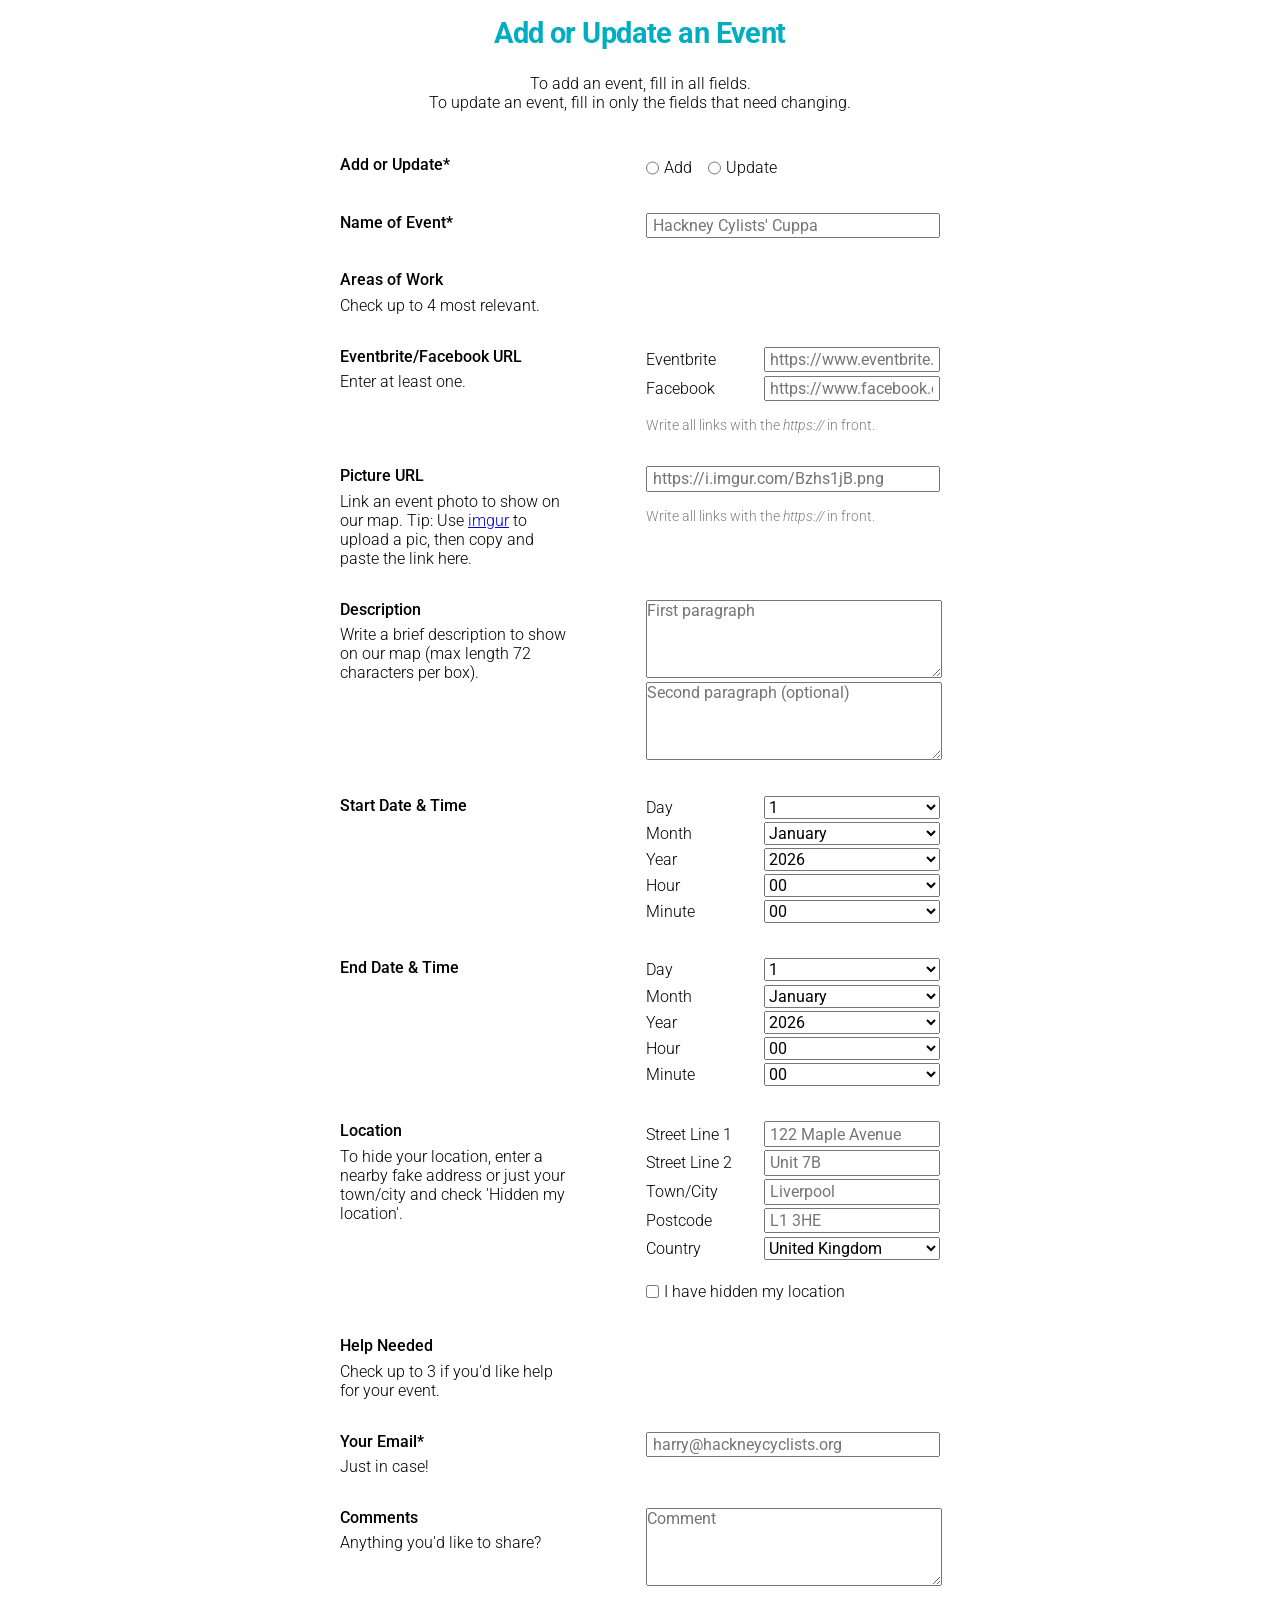
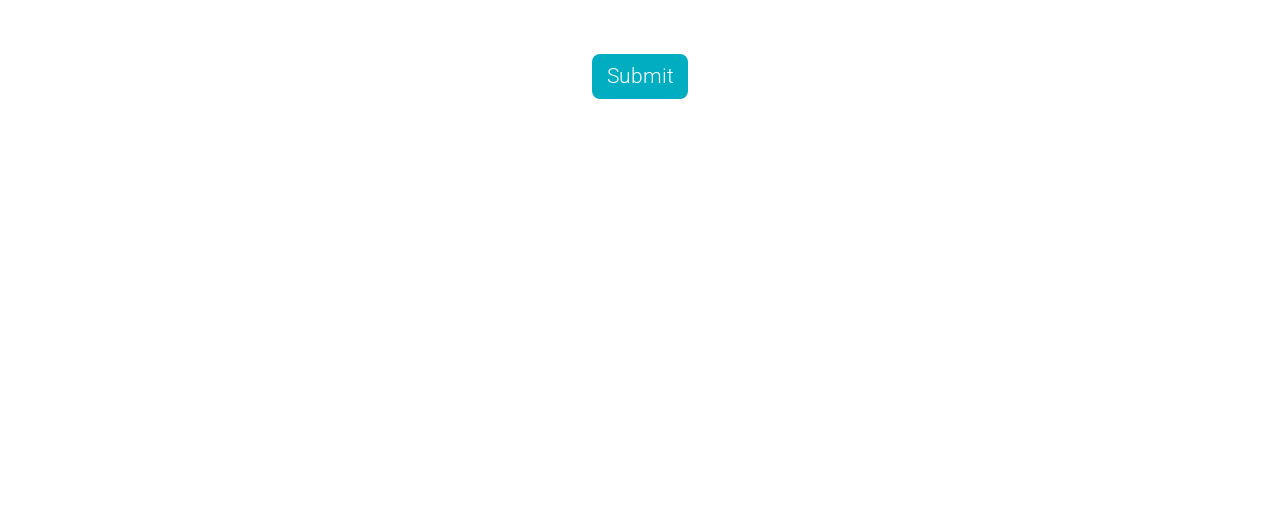
==== add-update/event.html @ c1981917 "Hello world" ====
<!DOCTYPE html>
<html>
<head>
	<meta charset="utf-8" />
	<title>Add/Update an Event</title>
	<meta name="viewport" content="initial-scale=1" />
	<link href="https://fonts.googleapis.com/css2?family=Roboto:wght@300;400;700&display=swap" rel="stylesheet">
	<link rel="stylesheet" href="form.css">
	<script src='https://npmcdn.com/csv2geojson@latest/csv2geojson.js'></script>
</head>
<body>
	<!-- <div id="back">Back to Map</div> -->
	<div id="main">

		<h1>Add or Update an Event</h1>
		<p id="top">
				To add an event, fill in all fields.</br>
				To update an event, fill in only the fields that need changing.
		</p>
		<!-- <ul>
			<li>To <span class="bold">add an organisation</span>, fill in this form with all applicable fields.</li>
			<li>To <span class="bold">update your organisation</span>, submit this form with only fields that need changing.</li>
		</ul> -->

	  <form name="submit-to-google-sheet">
			<input checked name="formtype" type="checkbox" value="events" style="display:none;">

			<div class="entry">
				<div class="question" id="qAction">
					<h3>Add or Update<span class="asterisk">*</span></h3>
				</div>
				<fieldset>
					<div class="field">
						<input type="radio" id="add" name="action" value="ADD">
						<label for="add">Add</label>
					</div>
					<div class="field">
						<input type="radio" id="update" name="action" value="UPDATE">
						<label for="update">Update</label>
					</div>
				</fieldset>
			</div>

			<div id="instruction"></div>

			<div class="entry">
				<div class="question" id="qOrgName">
					<h3>Name of Event<span class="asterisk">*</span></h3>
				</div>
				<input name="name" type="text" placeholder="Hackney Cylists' Cuppa" required>
			</div>

      <div class="entry">
        <div class="question" id="qWork">
          <h3>Areas of Work<span class="asterisk" style="display: none;">*</span></h3>
          <p>Check up to 4 most relevant.</p>
        </div>
        <fieldset id="fieldset1">
        </fieldset>
      </div>
      <input type="text" id="work" name="work" style="display: none;">



      <div class="entry">
        <div class="question" id="qSocials">
          <h3>Eventbrite/Facebook URL<span class="asterisk" style="display: none;">*</span></h3>
          <p>Enter at least one.</p>
        </div>
        <div class="multiple">
          <div class="pair">
            <label for="eventbrite">Eventbrite</label>
            <input name="eventbrite" type="url" placeholder="https://www.eventbrite.co.uk">
          </div>
          <div class="pair">
            <label for="facebook">Facebook</label>
            <input name="facebook" type="url" placeholder="https://www.facebook.com/HotDogs4Fun">
          </div>
          <p class="tip">Write all links with the <em>https://</em> in front.</p>
        </div>
      </div>


      <div class="entry">
				<div class="question" id="qPicture">
					<h3>Picture URL<span class="asterisk" style="display: none;">*</span></h3>
					<p>Link an event photo to show on our map. Tip: Use <a href="https://imgur.com/upload">imgur</a> to upload a pic, then copy and paste the link here.</p>
				</div>
				<div>
					<input name="picture" type="url" placeholder="https://i.imgur.com/Bzhs1jB.png" style="width: 100%;">
					<p class="tip">Write all links with the <em>https://</em> in front.</p>
				</div>
			</div>


      <div class="entry">
        <div class="question" id="qDescription">
          <h3>Description<span class="asterisk" style="display: none;">*</span></h3>
          <p>Write a brief description to show on our map (max length 72 characters per box).</p>
        </div>
        <div>
          <textarea rows = "4" cols = "40" maxlength="72" name = "description1" placeholder="First paragraph"></textarea>
          <textarea rows = "4" cols = "40" maxlength="72" name = "description2" placeholder="Second paragraph (optional)"></textarea>
        </div>
      </div>


      <div class="entry">
        <div class="question" id="qDate">
          <h3>Start Date &amp; Time<span class="asterisk" style="display: none;">*</span></h3>
        </div>
        <div class="multiple">
            <!-- <label for="start-day">Date</label>
            <div class="nativeDatePicker">
                <input type="date" id="bday" name="bday">
                <span class="validity"></span>
            </div> -->
          <div class="pair">
            <label for="day">Day</label>
            <select id="day" name="day">
            </select>
          </div>
          <div class="pair">
            <label for="month">Month</label>
            <select id="month" name="month">
              <option selected value="1">January</option>
              <option value="2">February</option>
              <option value="3">March</option>
              <option value="4">April</option>
              <option value="5">May</option>
              <option value="6">June</option>
              <option value="7">July</option>
              <option value="8">August</option>
              <option value="9">September</option>
              <option value="10">October</option>
              <option value="11">November</option>
              <option value="12">December</option>
            </select>
          </div>
          <div class="pair">
            <label for="year">Year </label>
            <select id="year" name="year">
            </select>
          </div>
          <div class="pair">
            <label for="hour">Hour</label>
            <select id="hour" name="hour">
              <option value="0">00</option>
              <option value="1">01</option>
              <option value="2">02</option>
              <option value="3">03</option>
              <option value="4">04</option>
              <option value="5">05</option>
              <option value="6">06</option>
              <option value="7">07</option>
              <option value="8">08</option>
              <option value="9">09</option>
              <option value="10">10</option>
              <option value="11">11</option>
              <option value="12">12</option>
              <option value="13">13</option>
              <option value="14">14</option>
              <option value="15">15</option>
              <option value="16">16</option>
              <option value="17">17</option>
              <option value="18">18</option>
              <option value="19">19</option>
              <option value="20">20</option>
              <option value="21">21</option>
              <option value="22">22</option>
              <option value="23">23</option>
            </select>
          </div>
          <div class="pair">
            <label for="minute">Minute</label>
            <select id="minute" name="minute">
              <option value="0">00</option>
              <option value="5">05</option>
              <option value="10">10</option>
              <option value="15">15</option>
              <option value="20">20</option>
              <option value="25">25</option>
              <option value="30">30</option>
              <option value="35">35</option>
              <option value="40">40</option>
              <option value="45">45</option>
              <option value="50">50</option>
              <option value="55">55</option>
            </select>
          </div>
        </div>
      </div>

      <div class="entry">
        <div class="question" id="qEndDate">
          <h3>End Date &amp; Time<span class="asterisk" style="display: none;">*</span></h3>
        </div>
        <div class="multiple">
            <!-- <label for="start-day">Date</label>
            <div class="nativeDatePicker">
                <input type="date" id="bday" name="bday">
                <span class="validity"></span>
            </div> -->
          <div class="pair">
            <label for="end-day">Day</label>
            <select id="end-day" name="end-day">
            </select>
          </div>
          <div class="pair">
            <label for="end-month">Month</label>
            <select id="end-month" name="end-month">
                <option selected value="1">January</option>
                <option value="2">February</option>
                <option value="3">March</option>
                <option value="4">April</option>
                <option value="5">May</option>
                <option value="6">June</option>
                <option value="7">July</option>
                <option value="8">August</option>
                <option value="9">September</option>
                <option value="10">October</option>
                <option value="11">November</option>
                <option value="12">December</option>
            </select>
          </div>
          <div class="pair">
            <label for="end-year">Year </label>
            <select id="end-year" name="end-year">
            </select>
          </div>
          <div class="pair">
            <label for="end-hour">Hour</label>
            <select id="end-hour" name="end-hour">
              <option value="0">00</option>
              <option value="1">01</option>
              <option value="2">02</option>
              <option value="3">03</option>
              <option value="4">04</option>
              <option value="5">05</option>
              <option value="6">06</option>
              <option value="7">07</option>
              <option value="8">08</option>
              <option value="9">09</option>
              <option value="10">10</option>
              <option value="11">11</option>
              <option value="12">12</option>
              <option value="13">13</option>
              <option value="14">14</option>
              <option value="15">15</option>
              <option value="16">16</option>
              <option value="17">17</option>
              <option value="18">18</option>
              <option value="19">19</option>
              <option value="20">20</option>
              <option value="21">21</option>
              <option value="22">22</option>
              <option value="23">23</option>
            </select>
          </div>
          <div class="pair">
            <label for="end-minute">Minute</label>
            <select id="end-minute" name="end-minute">
              <option value="0">00</option>
              <option value="5">05</option>
              <option value="10">10</option>
              <option value="15">15</option>
              <option value="20">20</option>
              <option value="25">25</option>
              <option value="30">30</option>
              <option value="35">35</option>
              <option value="40">40</option>
              <option value="45">45</option>
              <option value="50">50</option>
              <option value="55">55</option>
            </select>
          </div>
        </div>
      </div>

			<div class="entry">
				<div class="question" id="qLocation">
					<h3>Location<span class="asterisk" style="display: none;">*</span></h3>
					<p>
						To hide your location, enter a nearby fake address or just your town/city and check 'Hidden my location'.
					</p>
				</div>
				<div class="multiple">
					<div class="pair">
					<label for="street1">Street Line 1</label>
					<input name="street1" id="street1" type="text" placeholder="122 Maple Avenue">
					</div>
					<div class="pair">
					<label for="street2">Street Line 2</label>
					<input name="street2" id="street2" type="text" placeholder="Unit 7B">
				</div>
				<div class="pair">
					<label for="city">Town/City<span class="asterisk" style="display: none;">*</span></label>
					<input name="city" id="city" type="text" placeholder="Liverpool">
				</div>
				<div class="pair">
					<label for="post-code">Postcode</label>
					<input name="postcode" id="postcode" type="text" placeholder="L1 3HE">
				</div>
				<div class="pair">
					<label for="country">Country<span class="asterisk" style="display: none;">*</span></label>
					<select id="country" name="country">
					  <option value="GBR">United Kingdom</option>
					  <option value="AFG">Afghanistan</option>
					  <option value="ALA">Åland Islands</option>
					  <option value="ALB">Albania</option>
					  <option value="DZA">Algeria</option>
					  <option value="ASM">American Samoa</option>
					  <option value="AND">Andorra</option>
					  <option value="AGO">Angola</option>
					  <option value="AIA">Anguilla</option>
					  <option value="ATA">Antarctica</option>
					  <option value="ATG">Antigua and Barbuda</option>
					  <option value="ARG">Argentina</option>
					  <option value="ARM">Armenia</option>
					  <option value="ABW">Aruba</option>
					  <option value="AUS">Australia</option>
					  <option value="AUT">Austria</option>
					  <option value="AZE">Azerbaijan</option>
					  <option value="BHS">Bahamas</option>
					  <option value="BHR">Bahrain</option>
					  <option value="BGD">Bangladesh</option>
					  <option value="BRB">Barbados</option>
					  <option value="BLR">Belarus</option>
					  <option value="BEL">Belgium</option>
					  <option value="BLZ">Belize</option>
					  <option value="BEN">Benin</option>
					  <option value="BMU">Bermuda</option>
					  <option value="BTN">Bhutan</option>
					  <option value="BOL">Bolivia, Plurinational State of</option>
					  <option value="BES">Bonaire, Sint Eustatius and Saba</option>
					  <option value="BIH">Bosnia and Herzegovina</option>
					  <option value="BWA">Botswana</option>
					  <option value="BVT">Bouvet Island</option>
					  <option value="BRA">Brazil</option>
					  <option value="IOT">British Indian Ocean Territory</option>
					  <option value="BRN">Brunei Darussalam</option>
					  <option value="BGR">Bulgaria</option>
					  <option value="BFA">Burkina Faso</option>
					  <option value="BDI">Burundi</option>
					  <option value="KHM">Cambodia</option>
					  <option value="CMR">Cameroon</option>
					  <option value="CAN">Canada</option>
					  <option value="CPV">Cape Verde</option>
					  <option value="CYM">Cayman Islands</option>
					  <option value="CAF">Central African Republic</option>
					  <option value="TCD">Chad</option>
					  <option value="CHL">Chile</option>
					  <option value="CHN">China</option>
					  <option value="CXR">Christmas Island</option>
					  <option value="CCK">Cocos (Keeling) Islands</option>
					  <option value="COL">Colombia</option>
					  <option value="COM">Comoros</option>
					  <option value="COG">Congo</option>
					  <option value="COD">Congo, the Democratic Republic of the</option>
					  <option value="COK">Cook Islands</option>
					  <option value="CRI">Costa Rica</option>
					  <option value="CIV">Côte d'Ivoire</option>
					  <option value="HRV">Croatia</option>
					  <option value="CUB">Cuba</option>
					  <option value="CUW">Curaçao</option>
					  <option value="CYP">Cyprus</option>
					  <option value="CZE">Czech Republic</option>
					  <option value="DNK">Denmark</option>
					  <option value="DJI">Djibouti</option>
					  <option value="DMA">Dominica</option>
					  <option value="DOM">Dominican Republic</option>
					  <option value="ECU">Ecuador</option>
					  <option value="EGY">Egypt</option>
					  <option value="SLV">El Salvador</option>
					  <option value="GNQ">Equatorial Guinea</option>
					  <option value="ERI">Eritrea</option>
					  <option value="EST">Estonia</option>
					  <option value="ETH">Ethiopia</option>
					  <option value="FLK">Falkland Islands (Malvinas)</option>
					  <option value="FRO">Faroe Islands</option>
					  <option value="FJI">Fiji</option>
					  <option value="FIN">Finland</option>
					  <option value="FRA">France</option>
					  <option value="GUF">French Guiana</option>
					  <option value="PYF">French Polynesia</option>
					  <option value="ATF">French Southern Territories</option>
					  <option value="GAB">Gabon</option>
					  <option value="GMB">Gambia</option>
					  <option value="GEO">Georgia</option>
					  <option value="DEU">Germany</option>
					  <option value="GHA">Ghana</option>
					  <option value="GIB">Gibraltar</option>
					  <option value="GRC">Greece</option>
					  <option value="GRL">Greenland</option>
					  <option value="GRD">Grenada</option>
					  <option value="GLP">Guadeloupe</option>
					  <option value="GUM">Guam</option>
					  <option value="GTM">Guatemala</option>
					  <option value="GGY">Guernsey</option>
					  <option value="GIN">Guinea</option>
					  <option value="GNB">Guinea-Bissau</option>
					  <option value="GUY">Guyana</option>
					  <option value="HTI">Haiti</option>
					  <option value="HMD">Heard Island and McDonald Islands</option>
					  <option value="VAT">Holy See (Vatican City State)</option>
					  <option value="HND">Honduras</option>
					  <option value="HKG">Hong Kong</option>
					  <option value="HUN">Hungary</option>
					  <option value="ISL">Iceland</option>
					  <option value="IND">India</option>
					  <option value="IDN">Indonesia</option>
					  <option value="IRN">Iran, Islamic Republic of</option>
					  <option value="IRQ">Iraq</option>
					  <option value="IRL">Ireland</option>
					  <option value="IMN">Isle of Man</option>
					  <option value="ISR">Israel</option>
					  <option value="ITA">Italy</option>
					  <option value="JAM">Jamaica</option>
					  <option value="JPN">Japan</option>
					  <option value="JEY">Jersey</option>
					  <option value="JOR">Jordan</option>
					  <option value="KAZ">Kazakhstan</option>
					  <option value="KEN">Kenya</option>
					  <option value="KIR">Kiribati</option>
					  <option value="PRK">Korea, Democratic People's Republic of</option>
					  <option value="KOR">Korea, Republic of</option>
					  <option value="KWT">Kuwait</option>
					  <option value="KGZ">Kyrgyzstan</option>
					  <option value="LAO">Lao People's Democratic Republic</option>
					  <option value="LVA">Latvia</option>
					  <option value="LBN">Lebanon</option>
					  <option value="LSO">Lesotho</option>
					  <option value="LBR">Liberia</option>
					  <option value="LBY">Libya</option>
					  <option value="LIE">Liechtenstein</option>
					  <option value="LTU">Lithuania</option>
					  <option value="LUX">Luxembourg</option>
					  <option value="MAC">Macao</option>
					  <option value="MKD">Macedonia, the former Yugoslav Republic of</option>
					  <option value="MDG">Madagascar</option>
					  <option value="MWI">Malawi</option>
					  <option value="MYS">Malaysia</option>
					  <option value="MDV">Maldives</option>
					  <option value="MLI">Mali</option>
					  <option value="MLT">Malta</option>
					  <option value="MHL">Marshall Islands</option>
					  <option value="MTQ">Martinique</option>
					  <option value="MRT">Mauritania</option>
					  <option value="MUS">Mauritius</option>
					  <option value="MYT">Mayotte</option>
					  <option value="MEX">Mexico</option>
					  <option value="FSM">Micronesia, Federated States of</option>
					  <option value="MDA">Moldova, Republic of</option>
					  <option value="MCO">Monaco</option>
					  <option value="MNG">Mongolia</option>
					  <option value="MNE">Montenegro</option>
					  <option value="MSR">Montserrat</option>
					  <option value="MAR">Morocco</option>
					  <option value="MOZ">Mozambique</option>
					  <option value="MMR">Myanmar</option>
					  <option value="NAM">Namibia</option>
					  <option value="NRU">Nauru</option>
					  <option value="NPL">Nepal</option>
					  <option value="NLD">Netherlands</option>
					  <option value="NCL">New Caledonia</option>
					  <option value="NZL">New Zealand</option>
					  <option value="NIC">Nicaragua</option>
					  <option value="NER">Niger</option>
					  <option value="NGA">Nigeria</option>
					  <option value="NIU">Niue</option>
					  <option value="NFK">Norfolk Island</option>
					  <option value="MNP">Northern Mariana Islands</option>
					  <option value="NOR">Norway</option>
					  <option value="OMN">Oman</option>
					  <option value="PAK">Pakistan</option>
					  <option value="PLW">Palau</option>
					  <option value="PSE">Palestinian Territory, Occupied</option>
					  <option value="PAN">Panama</option>
					  <option value="PNG">Papua New Guinea</option>
					  <option value="PRY">Paraguay</option>
					  <option value="PER">Peru</option>
					  <option value="PHL">Philippines</option>
					  <option value="PCN">Pitcairn</option>
					  <option value="POL">Poland</option>
					  <option value="PRT">Portugal</option>
					  <option value="PRI">Puerto Rico</option>
					  <option value="QAT">Qatar</option>
					  <option value="REU">Réunion</option>
					  <option value="ROU">Romania</option>
					  <option value="RUS">Russian Federation</option>
					  <option value="RWA">Rwanda</option>
					  <option value="BLM">Saint Barthélemy</option>
					  <option value="SHN">Saint Helena, Ascension and Tristan da Cunha</option>
					  <option value="KNA">Saint Kitts and Nevis</option>
					  <option value="LCA">Saint Lucia</option>
					  <option value="MAF">Saint Martin (French part)</option>
					  <option value="SPM">Saint Pierre and Miquelon</option>
					  <option value="VCT">Saint Vincent and the Grenadines</option>
					  <option value="WSM">Samoa</option>
					  <option value="SMR">San Marino</option>
					  <option value="STP">Sao Tome and Principe</option>
					  <option value="SAU">Saudi Arabia</option>
					  <option value="SEN">Senegal</option>
					  <option value="SRB">Serbia</option>
					  <option value="SYC">Seychelles</option>
					  <option value="SLE">Sierra Leone</option>
					  <option value="SGP">Singapore</option>
					  <option value="SXM">Sint Maarten (Dutch part)</option>
					  <option value="SVK">Slovakia</option>
					  <option value="SVN">Slovenia</option>
					  <option value="SLB">Solomon Islands</option>
					  <option value="SOM">Somalia</option>
					  <option value="ZAF">South Africa</option>
					  <option value="SGS">South Georgia and the South Sandwich Islands</option>
					  <option value="SSD">South Sudan</option>
					  <option value="ESP">Spain</option>
					  <option value="LKA">Sri Lanka</option>
					  <option value="SDN">Sudan</option>
					  <option value="SUR">Suriname</option>
					  <option value="SJM">Svalbard and Jan Mayen</option>
					  <option value="SWZ">Swaziland</option>
					  <option value="SWE">Sweden</option>
					  <option value="CHE">Switzerland</option>
					  <option value="SYR">Syrian Arab Republic</option>
					  <option value="TWN">Taiwan, Province of China</option>
					  <option value="TJK">Tajikistan</option>
					  <option value="TZA">Tanzania, United Republic of</option>
					  <option value="THA">Thailand</option>
					  <option value="TLS">Timor-Leste</option>
					  <option value="TGO">Togo</option>
					  <option value="TKL">Tokelau</option>
					  <option value="TON">Tonga</option>
					  <option value="TTO">Trinidad and Tobago</option>
					  <option value="TUN">Tunisia</option>
					  <option value="TUR">Turkey</option>
					  <option value="TKM">Turkmenistan</option>
					  <option value="TCA">Turks and Caicos Islands</option>
					  <option value="TUV">Tuvalu</option>
					  <option value="UGA">Uganda</option>
					  <option value="UKR">Ukraine</option>
					  <option value="ARE">United Arab Emirates</option>
					  <option value="USA">United States</option>
					  <option value="UMI">United States Minor Outlying Islands</option>
					  <option value="URY">Uruguay</option>
					  <option value="UZB">Uzbekistan</option>
					  <option value="VUT">Vanuatu</option>
					  <option value="VEN">Venezuela, Bolivarian Republic of</option>
					  <option value="VNM">Viet Nam</option>
					  <option value="VGB">Virgin Islands, British</option>
					  <option value="VIR">Virgin Islands, U.S.</option>
					  <option value="WLF">Wallis and Futuna</option>
					  <option value="ESH">Western Sahara</option>
					  <option value="YEM">Yemen</option>
					  <option value="ZMB">Zambia</option>
					  <option value="ZWE">Zimbabwe</option>
					</select>
				</div>
					<div class="field left-field">
						<input type="checkbox" name="obscured" id="obscured" value="true">
						<label for="obscured">I have hidden my location</label>
					</div>
				</div>
			</div>

			<div class="entry">
				<div class="question" id="qHelp">
					<h3>Help Needed<span class="asterisk"></span></h3>
					<p>Check up to 3 if you'd like help for your event.</p>
				</div>
				<div>
					<fieldset id="fieldset2">
					</fieldset>
				</div>
			</div>
			<input type="text" id="help" name="help" style="display: none;">

			<div class="entry">
				<div class="question" id="qEmail">
					<h3>Your Email<span class="asterisk">*</span></h3>
					<p>Just in case!</p>
				</div>
				<input name="email" type="email" placeholder="harry@hackneycyclists.org" required>
			</div>


      <div class="entry">
        <div class="question" id="qComments">
          <h3>Comments<span class="asterisk" style="display: none;"></span></h3>
          <p>Anything you'd like to share?</p>
        </div>
        <div>
          <textarea rows = "4" cols = "40" name = "comments" placeholder="Comment"></textarea>
        </div>
      </div>

			<input type="hidden" id="start" name="start">
			<input type="hidden" id="end" name="end">
			<input type="hidden" name="picture-check">

			<button type="submit">Submit</button>
	  </form>
		<div id="response">
		</div>
	</div>
	</div>
	<script src="dates.js"></script>
	<script src="form.js"></script>
  <script>
		function consolidate(fieldsetID, headerName) {
			let consolidated = [];
			let inputs = Array.from(document.getElementById(fieldsetID).getElementsByTagName("input"));
			inputs.forEach(input => {
				if (input.checked) {
					consolidated.push(input.value);
				}
			});
			document.getElementById(headerName).value = consolidated.join(",");
		}

		function formatDate(input, year, month, day, hour, minute) {
			let array = [document.getElementById(year).value, document.getElementById(month).value, document.getElementById(day).value,
				document.getElementById(hour).value, document.getElementById(minute).value];
			let string = array.join("-");
			if (string === "2021-1-1-0-0") {
				document.getElementById(input).value = "";
			} else {
				document.getElementById(input).value = string
			}
		}

		const scriptURL = "https://script.google.com/macros/s/AKfycbwLiIY5fGSuEVyQRyPQxhRR7cR4e9idWmRy499uDbfZshq-Mc9i1jKHjw/exec";
    const form = document.forms['submit-to-google-sheet'];

    form.addEventListener('submit', e => {
      e.preventDefault();
			document.getElementsByTagName("button")[0].innerText = "Sending...";
			document.getElementsByTagName("button")[0].disabled = true;
			document.getElementById("response").style.display = "block";
			document.getElementById("response").innerText = "Please wait for our confirmation."

			consolidate("fieldset1", "work");
			consolidate("fieldset2", "help");
			formatDate("start", "year", "month", "day", "hour", "minute");
			formatDate("end", "end-year", "end-month", "end-day", "end-hour", "end-minute");

			checkChange();

			fetch(scriptURL, {method: 'POST', body: new FormData(form)})
      .then(response => {
				console.log('Success!', response);
				form.style.display = "none";
				document.getElementById("response").innerText = "Success! Your submission has been received."
			}).catch(error => {
				console.error('Error: ', error);
				document.getElementsByTagName("button")[0].disabled = false;
				document.getElementsByTagName("button")[0].innerText = "Send";
				document.getElementById("response").innerText = "Oops! Something went wrong - please try again. If this issue persists, please contact us at info@groundswell.world"
			});

    });
  </script>
</body>
---- add-update/form.css ----
:root {
  --grey: #a8a8a8;
  --shade: #92d2d6;
  --sharp: #00adc1;
  --darker: #324b4d;
  --background: rgba(248, 245, 241, 0.6);
}

* {
  padding: 0;
  margin: 0;
}

body {
  font-family: "Roboto", sans-serif;
  font-size: 16px;
  font-weight: 300;
  background-color: white;
  padding: 1rem 2rem;
  display: flex;
  flex-direction: column;
  align-items: center;
  width: 100vw;
  box-sizing: border-box;
}

#main {
  display: flex;
  flex-direction: column;
  max-width: 600px;
  margin-bottom: 40vh;
}

#response {
  color: var(--sharp);
  font-size: 1.3em;
  font-weight: 400;
  margin-top: 3rem;
  text-align: center;
}

form {
  width: 100%;
  margin-top: 2.5rem;
  display: flex;
  flex-direction: column;
  align-items: left;
}

.entry {
  display: flex;
  flex-direction: row;
  justify-content: space-between;
  flex-wrap: wrap;
  width: 100%;
  margin-bottom: 2rem;
}

.entry > * {
  width: 49%;
}

.question {
  padding-right: 4rem;
  box-sizing: border-box;
}

fieldset {
  border: none;
  display: flex;
  flex-direction: row;
  flex-wrap: wrap;
  justify-content: flex-start;
}

textarea {
  width: 100%;
}

input, textarea {
  font-family: 'Roboto', sans-serif;
  font-weight: 400;
  font-size: 1em;
  color: var(--sharp);
}

input {
  height: 1.6em;
  box-sizing: border-box;
  padding: 0 0.3em;
}

.multiple {

}

.multiple input {
  width: 60%;
}

.multiple input[type="checkbox"] {
  width: auto;
}

select {
  font-family: 'Roboto', sans-serif;
  font-weight: 400;
  font-size: 1em;
  width: 60%;
}

.pair {
  width: 100%;
  display: flex;
  flex-direction: row;
  justify-content: space-between;
  margin-bottom: 0.2em;
  align-items: center;
}

p#top {
  margin-bottom: 0.2em;
  text-align: center;
}

.filter {
  text-transform: uppercase;
}

.field {
  display: flex;
  flex-direction: row;
  justify-content: center;
  align-items: center;
}

.left-field {
  justify-content: flex-start;
  padding-top: 1rem;
}

.field label, .left-field label {
  margin: 0 1rem 0 0.3rem;
}

p.tip {
  font-size: 0.9em;
  color: grey;
  /* font-style: italic; */
  margin-top: 1rem;
}


h1 {
  margin-bottom: 1.5rem;
  color: var(--sharp);
  font-size: 1.8em;
  font-weight: 700;
  letter-spacing: -0.02em;
  text-align: center;
}

h3 {
  font-size: 1em;
  font-weight: 500;
  margin-bottom: 0.4em;
}

.bold {
  font-weight: 400;
}

li {
  list-style-position: inside;
  margin-bottom: 0.2em;
}

button {
  margin-top: 2rem;
  padding: 0.5em 0.7em;
  font-family: 'Roboto', sans-serif;
  font-size: 1.3em;
  align-self: center;
  background-color: var(--sharp);
  color: white;
  border-radius: 8px;
  font-weight: 300;
  border: none;
  cursor: pointer;
}


@media only screen and (max-width: 740px) {

  #main {
    max-width: 500px;
  }

  .entry > * {
    width: 100%;
  }

  h1, p#top {
    text-align: left;
  }

  h3 {
    margin-bottom: 0.2em;
  }

  .question {
    margin-bottom: 1.5em;
  }

  button {
    align-self: flex-start;
  }

  #response {
    text-align: left;
  }

}
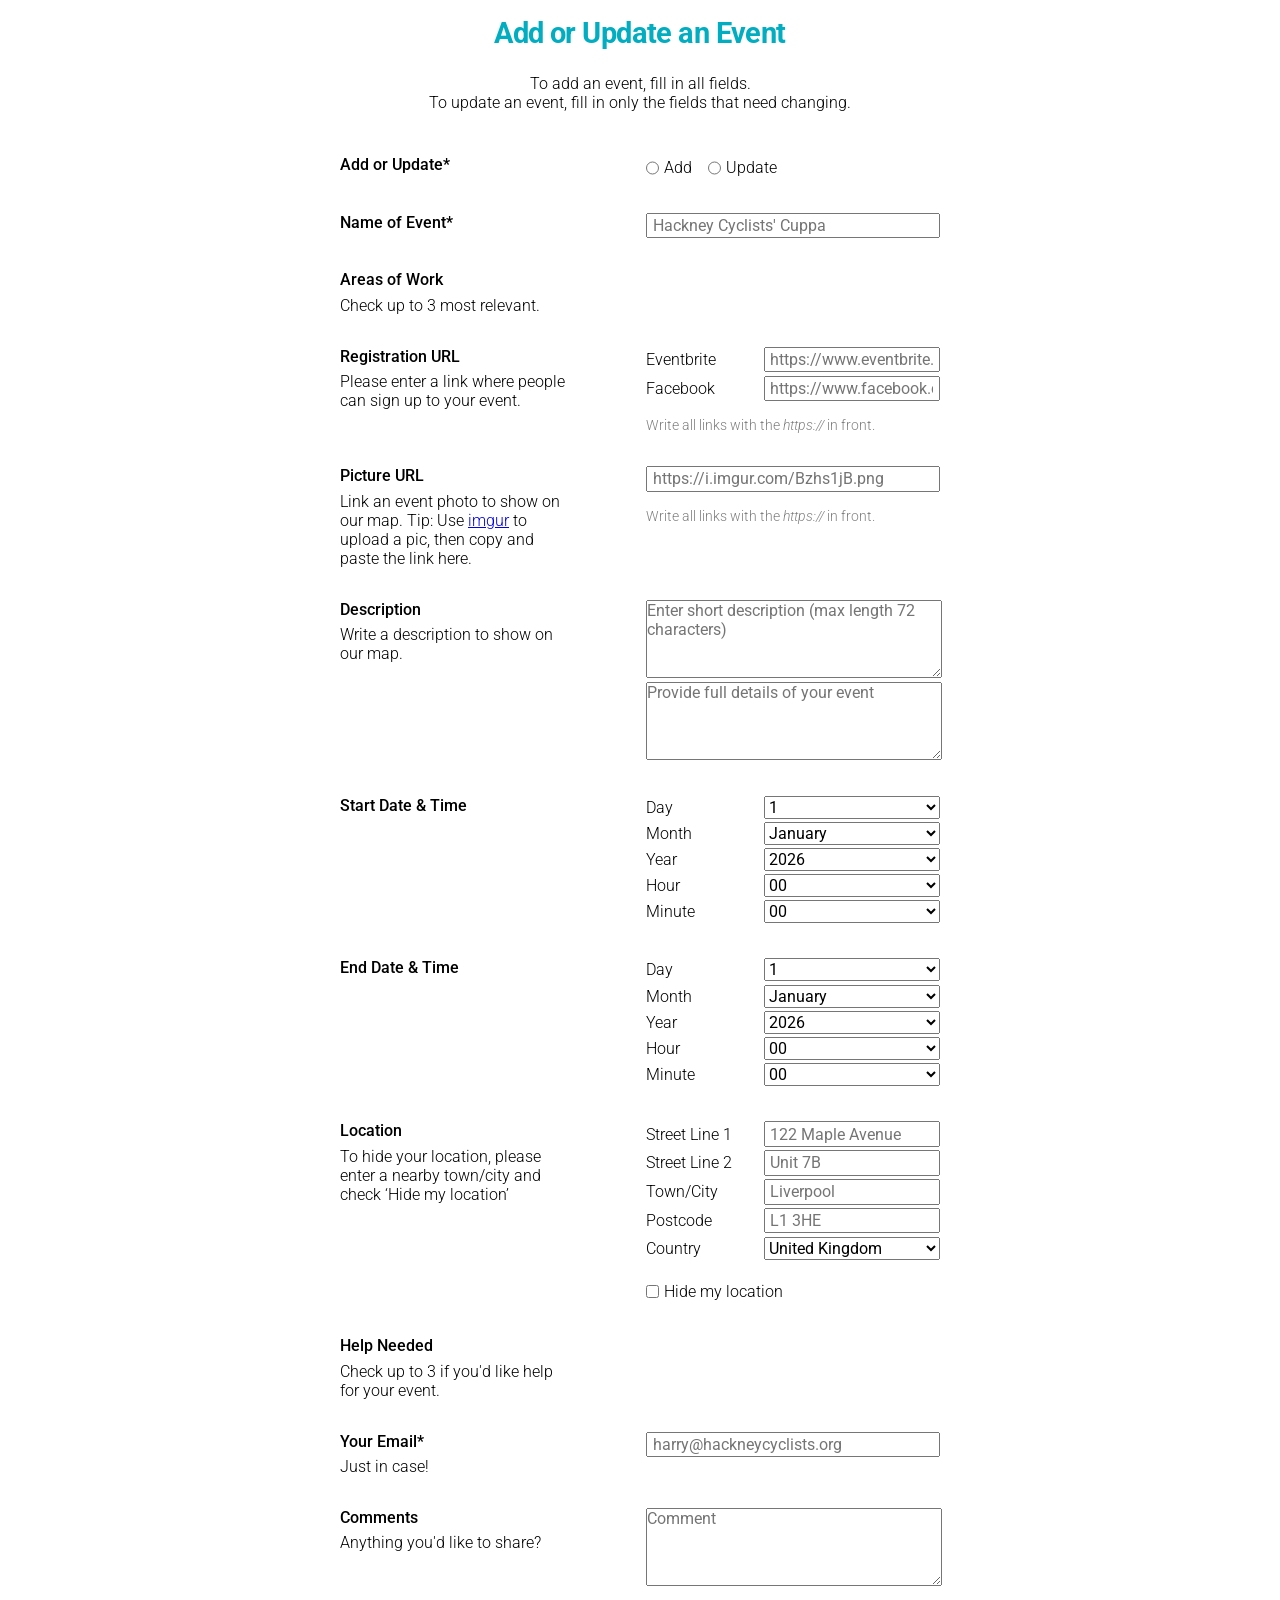
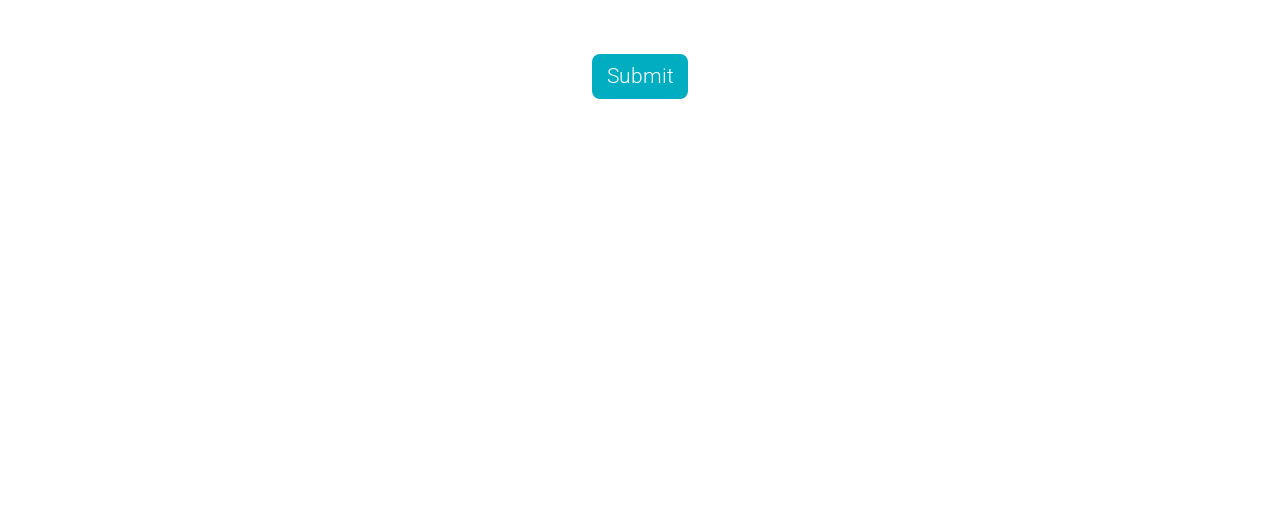
==== commit cfffc6a6: "Update form text" ====
--- a/add-update/event.html
+++ b/add-update/event.html
@@ -47,13 +47,13 @@
 				<div class="question" id="qOrgName">
 					<h3>Name of Event<span class="asterisk">*</span></h3>
 				</div>
-				<input name="name" type="text" placeholder="Hackney Cylists' Cuppa" required>
+				<input name="name" type="text" placeholder="Hackney Cyclists' Cuppa" required>
 			</div>
 
       <div class="entry">
         <div class="question" id="qWork">
           <h3>Areas of Work<span class="asterisk" style="display: none;">*</span></h3>
-          <p>Check up to 4 most relevant.</p>
+          <p>Check up to 3 most relevant.</p>
         </div>
         <fieldset id="fieldset1">
         </fieldset>
@@ -64,8 +64,8 @@
 
       <div class="entry">
         <div class="question" id="qSocials">
-          <h3>Eventbrite/Facebook URL<span class="asterisk" style="display: none;">*</span></h3>
-          <p>Enter at least one.</p>
+          <h3>Registration URL<span class="asterisk" style="display: none;">*</span></h3>
+          <p>Please enter a link where people can sign up to your event.</p>
         </div>
         <div class="multiple">
           <div class="pair">
@@ -96,11 +96,11 @@
       <div class="entry">
         <div class="question" id="qDescription">
           <h3>Description<span class="asterisk" style="display: none;">*</span></h3>
-          <p>Write a brief description to show on our map (max length 72 characters per box).</p>
+          <p>Write a description to show on our map.</p>
         </div>
         <div>
-          <textarea rows = "4" cols = "40" maxlength="72" name = "description1" placeholder="First paragraph"></textarea>
-          <textarea rows = "4" cols = "40" maxlength="72" name = "description2" placeholder="Second paragraph (optional)"></textarea>
+          <textarea rows = "4" cols = "40" maxlength="72" name = "description1" placeholder="Enter short description (max length 72 characters)"></textarea>
+          <textarea rows = "4" cols = "40" name = "description2" placeholder="Provide full details of your event"></textarea>
         </div>
       </div>
 
@@ -281,7 +281,7 @@
 				<div class="question" id="qLocation">
 					<h3>Location<span class="asterisk" style="display: none;">*</span></h3>
 					<p>
-						To hide your location, enter a nearby fake address or just your town/city and check 'Hidden my location'.
+						To hide your location, please enter a nearby town/city and check ‘Hide my location’
 					</p>
 				</div>
 				<div class="multiple">
@@ -557,7 +557,7 @@
 				</div>
 					<div class="field left-field">
 						<input type="checkbox" name="obscured" id="obscured" value="true">
-						<label for="obscured">I have hidden my location</label>
+						<label for="obscured">Hide my location</label>
 					</div>
 				</div>
 			</div>
